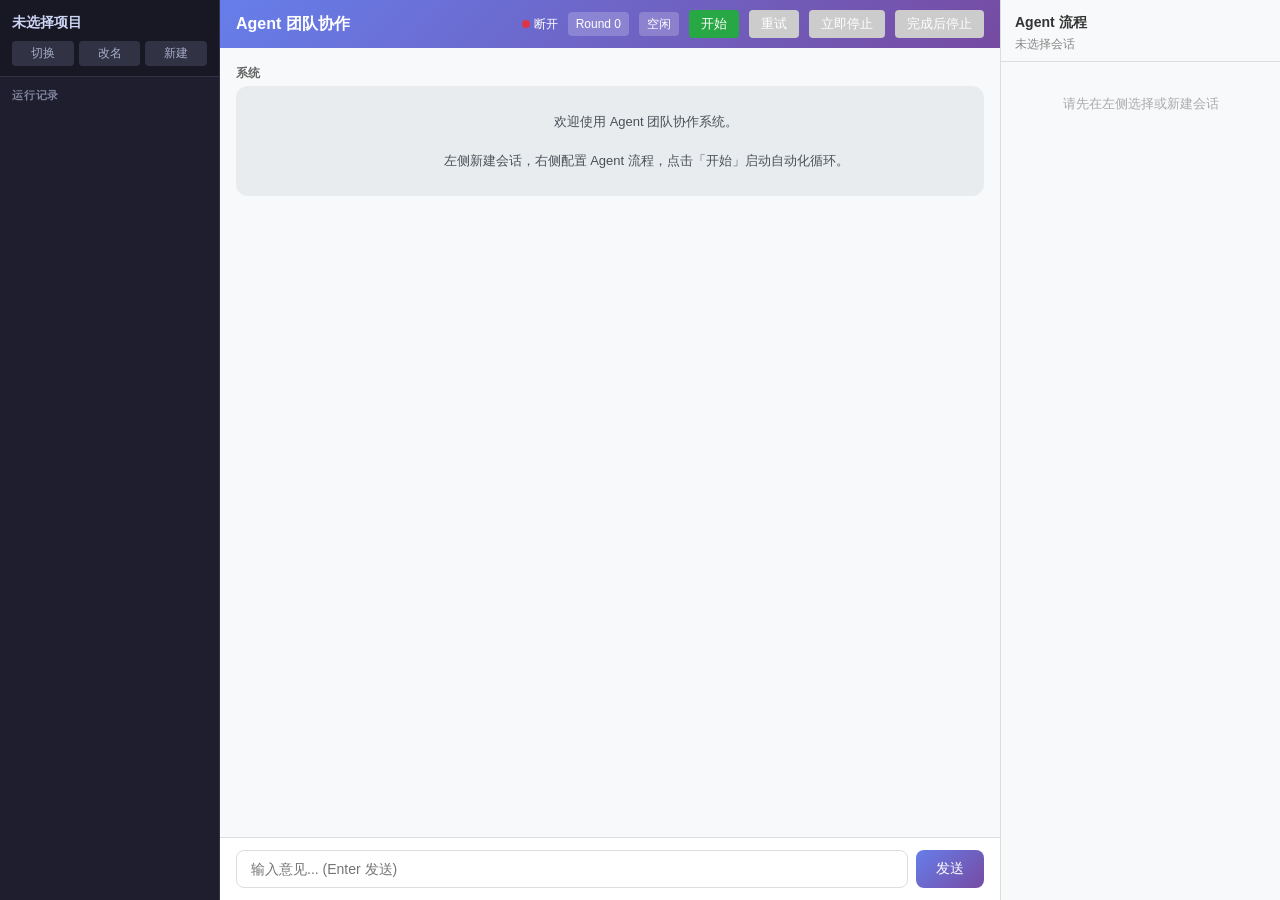
==== frontend/index.html @ 190258da "first" ====
<!DOCTYPE html>
<html lang="zh-CN">
<head>
    <meta charset="UTF-8">
    <meta name="viewport" content="width=device-width, initial-scale=1.0">
    <title>Agent 团队协作</title>
    <link rel="stylesheet" href="static/style.css">
</head>
<body>
<div class="app-layout">

    <!-- ===== Left: Project Header + Session Sidebar ===== -->
    <aside class="conv-sidebar">
        <!-- Project Header -->
        <div class="project-header">
            <div class="project-title" id="project-title">未选择项目</div>
            <div class="project-actions">
                <button type="button" id="switch-conv-btn" title="切换项目">切换</button>
                <button type="button" id="rename-conv-btn" title="改名">改名</button>
                <button type="button" id="new-conv-btn" title="新建项目">新建</button>
            </div>
        </div>

        <!-- Sessions section (current project only) -->
        <div class="sidebar-section sessions">
            <div class="sidebar-section-header">
                <span>运行记录</span>
            </div>
            <div class="sidebar-list" id="session-sidebar-list">
                <!-- Populated by app.js -->
            </div>
            <div class="sidebar-pagination" id="session-pagination" style="display:none">
                <button type="button" id="session-page-prev" disabled>‹</button>
                <span id="session-page-info">1 / 1</span>
                <button type="button" id="session-page-next" disabled>›</button>
            </div>
        </div>
    </aside>

    <!-- ===== Middle: Chat / Session View ===== -->
    <main class="chat-main" id="chat-main">
        <!-- Header -->
        <header class="chat-header">
            <h1 id="chat-title">Agent 团队协作</h1>
            <div class="control-panel">
                <span id="connection-status" class="connection-status disconnected">
                    <span class="status-dot"></span> 断开
                </span>
                <span id="round-counter">Round 0</span>
                <span id="status">空闲</span>
                <button type="button" id="start-btn">开始</button>
                <button type="button" id="retry-btn" disabled>重试</button>
                <button type="button" id="stop-btn" disabled>立即停止</button>
                <button type="button" id="stop-after-btn" disabled>完成后停止</button>
            </div>
        </header>

        <!-- Intervention Banner (hidden by default) -->
        <div id="intervention-banner" class="intervention-banner hidden">
            <span id="intervention-message">等待用户输入...</span>
            <span id="countdown">30</span>秒
            <button type="button" id="skip-btn">跳过等待</button>
        </div>

        <!-- Session View Header (back button, shown when viewing a session) -->
        <div id="session-view-header" class="session-view-header hidden">
            <button type="button" class="back-btn" id="back-btn">← 返回</button>
            <span class="session-view-title" id="session-view-title">会话日志</span>
        </div>

        <!-- Chat Messages -->
        <div id="messages" class="messages-area">
            <div class="message message-system">
                <div class="message-header"><span class="role">系统</span></div>
                <div class="message-content">
                    欢迎使用 Agent 团队协作系统。<br>
                    左侧新建会话，右侧配置 Agent 流程，点击「开始」启动自动化循环。
                </div>
            </div>
        </div>

        <!-- Session View (conversation bubbles, replaces messages area) -->
        <div id="session-view" class="session-view-area"></div>

        <!-- Input Area -->
        <footer class="input-area">
            <input type="text" id="message-input" placeholder="输入意见... (Enter 发送)" />
            <button type="button" id="send-btn">发送</button>
        </footer>
    </main>

    <!-- ===== Right: Pipeline Config Panel ===== -->
    <aside class="pipeline-panel" id="pipeline-panel">
        <div class="pipeline-header">
            <h3>Agent 流程</h3>
            <div class="pipeline-conv-name" id="pipeline-conv-name">未选择会话</div>
        </div>

        <div class="pipeline-workdir" id="pipeline-workdir" style="display:none">
            <label>工作目录（所有步骤共用）</label>
            <input type="text" id="pipeline-workdir-input" placeholder="e.g. E:\AI\project..." />
        </div>

        <div class="pipeline-steps-list" id="pipeline-steps-list">
            <div class="pipeline-no-conv" id="pipeline-no-conv">
                请先在左侧选择或新建会话
            </div>
        </div>

        <div class="pipeline-actions" id="pipeline-actions" style="display:none">
            <button type="button" class="btn-add-step" id="add-step-btn">+ 添加步骤</button>
            <button type="button" class="btn-save-pipeline" id="save-pipeline-btn">保存流程</button>
        </div>
    </aside>

</div>
<!-- Conversation Switcher Modal -->
<div id="conv-modal" class="conv-modal hidden">
    <div class="conv-modal-backdrop" id="conv-modal-backdrop"></div>
    <div class="conv-modal-content">
        <div class="conv-modal-header">
            <span>切换项目</span>
            <button type="button" id="conv-modal-close">×</button>
        </div>
        <div id="conv-modal-list" class="conv-modal-list">
            <!-- Populated by app.js -->
        </div>
        <div class="conv-modal-footer">
            <button type="button" id="conv-modal-new">+ 新建项目</button>
        </div>
    </div>
</div>

<script src="static/app.js"></script>
</body>
</html>
---- frontend/static/style.css ----
/*
 * Shared Styles for Multi-Agent Chat System
 * Three-column layout: conv-sidebar | chat-main | pipeline-panel
 */

* {
  box-sizing: border-box;
  margin: 0;
  padding: 0;
}

body {
  font-family: -apple-system, BlinkMacSystemFont, 'Segoe UI', Roboto, 'Helvetica Neue', Arial, sans-serif;
  font-size: 14px;
  line-height: 1.5;
  color: #333;
  background-color: #f5f5f5;
  height: 100vh;
  overflow: hidden;
}

/* ===== Three-Column App Layout ===== */
.app-layout {
  display: flex;
  height: 100vh;
  overflow: hidden;
}

/* ===== Left Sidebar: Project Header + Sessions ===== */
.conv-sidebar {
  width: 220px;
  flex-shrink: 0;
  display: flex;
  flex-direction: column;
  background: #1e1e2e;
  color: #cdd6f4;
  border-right: 1px solid #313244;
  overflow: hidden;
}

/* Project Header */
.project-header {
  flex-shrink: 0;
  padding: 12px 12px 10px;
  border-bottom: 1px solid #313244;
  background: #181825;
}

.project-title {
  font-size: 14px;
  font-weight: 600;
  color: #cdd6f4;
  overflow: hidden;
  text-overflow: ellipsis;
  white-space: nowrap;
  margin-bottom: 8px;
  min-height: 20px;
}

.project-actions {
  display: flex;
  gap: 5px;
}

.project-actions button {
  flex: 1;
  background: #313244;
  border: none;
  color: #a6adc8;
  padding: 4px 0;
  border-radius: 4px;
  cursor: pointer;
  font-size: 12px;
  transition: background 0.15s, color 0.15s;
}

.project-actions button:hover {
  background: #45475a;
  color: #cdd6f4;
}

.sidebar-section {
  display: flex;
  flex-direction: column;
  overflow: hidden;
}

.sidebar-section.sessions {
  flex: 1;
  min-height: 0;
}

.sidebar-section-header {
  display: flex;
  justify-content: space-between;
  align-items: center;
  padding: 10px 12px 6px;
  font-size: 11px;
  font-weight: 700;
  letter-spacing: 0.8px;
  text-transform: uppercase;
  color: #7f849c;
  flex-shrink: 0;
}

.sidebar-list {
  flex: 1;
  overflow-y: auto;
  padding: 0 8px 8px;
}

.sidebar-list::-webkit-scrollbar {
  width: 4px;
}

.sidebar-list::-webkit-scrollbar-track {
  background: transparent;
}

.sidebar-list::-webkit-scrollbar-thumb {
  background: #45475a;
  border-radius: 2px;
}

/* Conversation Switcher Modal */
.conv-modal {
  position: fixed;
  inset: 0;
  z-index: 1000;
  display: flex;
  align-items: center;
  justify-content: center;
}

.conv-modal.hidden { display: none; }

.conv-modal-backdrop {
  position: absolute;
  inset: 0;
  background: rgba(0, 0, 0, 0.55);
}

.conv-modal-content {
  position: relative;
  background: #1e1e2e;
  border: 1px solid #45475a;
  border-radius: 10px;
  width: 340px;
  max-height: 70vh;
  display: flex;
  flex-direction: column;
  box-shadow: 0 8px 32px rgba(0,0,0,0.5);
}

.conv-modal-header {
  display: flex;
  justify-content: space-between;
  align-items: center;
  padding: 14px 16px 10px;
  font-size: 14px;
  font-weight: 600;
  color: #cdd6f4;
  border-bottom: 1px solid #313244;
  flex-shrink: 0;
}

.conv-modal-header button {
  background: none;
  border: none;
  color: #6c7086;
  font-size: 20px;
  cursor: pointer;
  line-height: 1;
  padding: 0 2px;
}

.conv-modal-header button:hover { color: #cdd6f4; }

.conv-modal-list {
  flex: 1;
  overflow-y: auto;
  padding: 8px;
}

.conv-modal-item {
  display: flex;
  align-items: center;
  gap: 8px;
  padding: 9px 10px;
  border-radius: 6px;
  cursor: pointer;
  color: #a6adc8;
  font-size: 13px;
  transition: background 0.12s;
}

.conv-modal-item:hover { background: #313244; color: #cdd6f4; }

.conv-modal-item.active {
  background: #45475a;
  color: #cdd6f4;
  font-weight: 500;
}

.conv-modal-item-dot {
  width: 7px;
  height: 7px;
  border-radius: 50%;
  background: #a6e3a1;
  flex-shrink: 0;
  opacity: 0;
}

.conv-modal-item.active .conv-modal-item-dot { opacity: 1; }

.conv-modal-item-name {
  flex: 1;
  overflow: hidden;
  text-overflow: ellipsis;
  white-space: nowrap;
}

.conv-modal-item-del {
  display: none;
  background: none;
  border: none;
  color: #6c7086;
  font-size: 15px;
  cursor: pointer;
  padding: 0 2px;
  line-height: 1;
}

.conv-modal-item:hover .conv-modal-item-del { display: block; }
.conv-modal-item-del:hover { color: #f38ba8; }

.conv-modal-footer {
  padding: 10px 12px 12px;
  border-top: 1px solid #313244;
  flex-shrink: 0;
}

.conv-modal-footer button {
  width: 100%;
  background: #313244;
  border: none;
  color: #a6adc8;
  padding: 8px;
  border-radius: 6px;
  cursor: pointer;
  font-size: 13px;
  transition: background 0.15s;
}

.conv-modal-footer button:hover {
  background: #45475a;
  color: #cdd6f4;
}

/* Sessions in sidebar */
.session-sidebar-item {
  display: flex;
  align-items: center;
  padding: 6px 8px;
  border-radius: 6px;
  cursor: pointer;
  font-size: 12px;
  color: #a6adc8;
  gap: 6px;
  transition: background 0.15s;
  min-width: 0;
}

.session-sidebar-item:hover {
  background: #313244;
  color: #cdd6f4;
}

.session-sidebar-item.active {
  background: #45475a;
  color: #cdd6f4;
}

.session-agent-badge {
  font-size: 10px;
  font-weight: 700;
  padding: 1px 5px;
  border-radius: 3px;
  flex-shrink: 0;
  text-transform: uppercase;
}

.badge-codex {
  background: #fab387;
  color: #1e1e2e;
}

.badge-claude {
  background: #cba6f7;
  color: #1e1e2e;
}

.session-sidebar-label {
  flex: 1;
  overflow: hidden;
  text-overflow: ellipsis;
  white-space: nowrap;
}

.session-status-info {
  font-size: 9px;
  color: #6c7086;
  flex-shrink: 0;
  font-family: 'Consolas', 'Monaco', monospace;
}

.session-sidebar-item.active .session-status-info {
  color: #a6adc8;
}

.session-del-btn {
  background: transparent;
  border: none;
  color: #6c7086;
  font-size: 14px;
  cursor: pointer;
  padding: 0 4px;
  margin-left: 2px;
  border-radius: 3px;
  opacity: 0.4;
  transition: opacity 0.15s, color 0.15s;
}

.session-sidebar-item:hover .session-del-btn {
  opacity: 1;
}

.session-del-btn:hover {
  color: #f38ba8;
  background: rgba(243, 139, 168, 0.15);
}

/* Sidebar pagination */
.sidebar-pagination {
  flex-shrink: 0;
  display: flex;
  align-items: center;
  justify-content: center;
  gap: 8px;
  padding: 6px 8px;
  border-top: 1px solid #313244;
  background: #181825;
}

.sidebar-pagination button {
  background: #313244;
  border: none;
  color: #a6adc8;
  width: 24px;
  height: 24px;
  border-radius: 4px;
  cursor: pointer;
  font-size: 14px;
  line-height: 1;
  transition: background 0.15s, color 0.15s;
}

.sidebar-pagination button:hover:not(:disabled) {
  background: #45475a;
  color: #cdd6f4;
}

.sidebar-pagination button:disabled {
  opacity: 0.35;
  cursor: default;
}

#session-page-info {
  font-size: 11px;
  color: #7f849c;
  min-width: 36px;
  text-align: center;
}

/* Session status badge */
.session-status-badge {
  font-size: 9px;
  font-weight: 600;
  padding: 1px 5px;
  border-radius: 3px;
  flex-shrink: 0;
  text-transform: uppercase;
}

.session-status-badge.running {
  background: #a6e3a1;
  color: #1e1e2e;
}

/* Session resume button */
.session-resume-btn {
  background: transparent;
  border: 1px solid #a6e3a1;
  color: #a6e3a1;
  font-size: 10px;
  padding: 1px 6px;
  border-radius: 3px;
  cursor: pointer;
  flex-shrink: 0;
  transition: background 0.15s, color 0.15s;
}

.session-resume-btn:hover {
  background: #a6e3a1;
  color: #1e1e2e;
}

/* Resume modal */
#resume-modal .conv-modal-content {
  width: 400px;
}

.resume-modal-body {
  padding: 14px 16px;
}

/* ===== Middle: Chat main ===== */
.chat-main {
  flex: 1;
  display: flex;
  flex-direction: column;
  overflow: hidden;
  background: #fff;
}

/* Header */
.chat-header {
  display: flex;
  justify-content: space-between;
  align-items: center;
  padding: 10px 16px;
  background: linear-gradient(135deg, #667eea 0%, #764ba2 100%);
  color: white;
  flex-shrink: 0;
}

.chat-header h1 {
  font-size: 16px;
  font-weight: 600;
}

.control-panel {
  display: flex;
  align-items: center;
  gap: 10px;
}

.control-panel button {
  padding: 5px 12px;
  border: none;
  border-radius: 4px;
  cursor: pointer;
  font-size: 13px;
  transition: background 0.2s;
}

#start-btn {
  background: #28a745;
  color: white;
}

#start-btn:hover { background: #218838; }
#start-btn:disabled { background: #ccc; cursor: not-allowed; }

#retry-btn {
  background: #6610f2;
  color: white;
}

#retry-btn:hover { background: #520dc2; }
#retry-btn:disabled { background: #ccc; cursor: not-allowed; }

#stop-btn {
  background: #dc3545;
  color: white;
}

#stop-btn:hover { background: #c82333; }
#stop-btn:disabled { background: #ccc; cursor: not-allowed; }

#stop-after-btn {
  background: #e67e22;
  color: white;
}

#stop-after-btn:hover { background: #ca6f1e; }
#stop-after-btn:disabled { background: #ccc; cursor: not-allowed; }

/* Status indicators */
.connection-status {
  display: inline-flex;
  align-items: center;
  gap: 4px;
  font-size: 12px;
}

.status-dot {
  width: 8px;
  height: 8px;
  border-radius: 50%;
}

.connected .status-dot { background: #28a745; }
.disconnected .status-dot { background: #dc3545; }

#round-counter, #status {
  font-size: 12px;
  background: rgba(255,255,255,0.2);
  padding: 3px 8px;
  border-radius: 4px;
}

/* Intervention banner */
.intervention-banner {
  padding: 8px 16px;
  background: #fff3cd;
  border-bottom: 1px solid #ffeeba;
  display: flex;
  justify-content: space-between;
  align-items: center;
  flex-shrink: 0;
}

.intervention-banner.hidden { display: none; }

.intervention-banner #countdown {
  font-weight: bold;
  color: #856404;
}

#skip-btn {
  background: #ffc107;
  border: none;
  padding: 4px 12px;
  border-radius: 4px;
  cursor: pointer;
}

/* Session view banner (back button row) */
.session-view-header {
  display: flex;
  align-items: center;
  gap: 10px;
  padding: 8px 14px;
  background: #f8f9fa;
  border-bottom: 1px solid #ddd;
  flex-shrink: 0;
}

.session-view-header.hidden { display: none; }

.back-btn {
  background: #667eea;
  color: white;
  border: none;
  padding: 4px 12px;
  border-radius: 4px;
  cursor: pointer;
  font-size: 13px;
}

.back-btn:hover { background: #5a6fd8; }

.session-view-title {
  display: flex;
  align-items: center;
  gap: 10px;
  flex: 1;
  font-size: 13px;
  color: #555;
  font-weight: 500;
}

.session-view-title-text {
  color: #555;
}

.session-header-status {
  font-size: 11px;
  color: #888;
  font-weight: normal;
  margin-left: 8px;
}

.session-header-actions {
  display: flex;
  gap: 6px;
  margin-left: auto;
}

.session-header-btn {
  background: #667eea;
  color: white;
  border: none;
  padding: 4px 12px;
  border-radius: 4px;
  cursor: pointer;
  font-size: 12px;
  transition: background 0.15s;
}

.session-header-btn:hover { background: #5a6fd8; }

.session-header-btn.delete {
  background: #e74c3c;
}

.session-header-btn.delete:hover {
  background: #c0392b;
}

/* Messages area (chat view) */
.messages-area {
  flex: 1;
  overflow-y: auto;
  padding: 16px;
  background: #f8f9fa;
}

/* Session view area (replaces messages when viewing a session) */
.session-view-area {
  flex: 1;
  overflow-y: auto;
  padding: 16px;
  background: #f0f0f5;
  display: none;
}

.chat-main.session-view .messages-area { display: none; }
.chat-main.session-view .session-view-area { display: block; }
.chat-main.session-view .input-area { display: none; }

/* Message bubbles */
.message {
  margin-bottom: 12px;
  max-width: 85%;
}

.message-header {
  display: flex;
  justify-content: space-between;
  align-items: baseline;
  margin-bottom: 4px;
  font-size: 12px;
}

.message .role { font-weight: 600; }

.message .timestamp {
  color: #666;
  font-size: 11px;
}

.message-content {
  padding: 10px 14px;
  border-radius: 12px;
  word-wrap: break-word;
  white-space: pre-wrap;
}

.message-content code {
  background: rgba(0,0,0,0.05);
  padding: 2px 4px;
  border-radius: 3px;
  font-family: monospace;
}

/* User messages */
.message-user { margin-left: auto; }
.message-user .role { color: #0066cc; }
.message-user .message-content {
  background: linear-gradient(135deg, #667eea 0%, #764ba2 100%);
  color: white;
}

/* Codex messages */
.message-codex { margin-right: auto; }
.message-codex .role { color: #ff6b35; }
.message-codex .message-content {
  background: #fff4e6;
  border: 1px solid #ffcc80;
}

/* Claude messages */
.message-claude { margin-right: auto; }
.message-claude .role { color: #8b5cf6; }
.message-claude .message-content {
  background: #f3e8ff;
  border: 1px solid #c4b5fd;
}

/* System messages */
.message-system {
  max-width: 100%;
  text-align: center;
}

.message-system .role { color: #666; }
.message-system .message-content {
  background: #e9ecef;
  color: #495057;
  font-size: 13px;
  padding: 6px 12px;
}

/* View log link on chat messages */
.view-log-link {
  display: inline-block;
  font-size: 11px;
  color: #888;
  text-decoration: none;
  margin-top: 5px;
  cursor: pointer;
  border: none;
  background: none;
  padding: 0;
}

.view-log-link:hover { color: #667eea; text-decoration: underline; }

/* Input area */
.input-area {
  display: flex;
  padding: 12px 16px;
  background: #fff;
  border-top: 1px solid #ddd;
  gap: 8px;
  flex-shrink: 0;
}

#message-input {
  flex: 1;
  padding: 10px 14px;
  border: 1px solid #ddd;
  border-radius: 8px;
  font-size: 14px;
  outline: none;
}

#message-input:focus { border-color: #667eea; }

#send-btn {
  padding: 10px 20px;
  background: linear-gradient(135deg, #667eea 0%, #764ba2 100%);
  color: white;
  border: none;
  border-radius: 8px;
  cursor: pointer;
  font-size: 14px;
}

#send-btn:hover { opacity: 0.9; }

/* ===== Right Panel: Pipeline Config ===== */
.pipeline-panel {
  width: 280px;
  flex-shrink: 0;
  display: flex;
  flex-direction: column;
  background: #f8f9fa;
  border-left: 1px solid #ddd;
  overflow: hidden;
}

.pipeline-header {
  padding: 12px 14px 8px;
  border-bottom: 1px solid #ddd;
  flex-shrink: 0;
}

.pipeline-header h3 {
  font-size: 14px;
  font-weight: 600;
  color: #333;
  margin-bottom: 2px;
}

.pipeline-conv-name {
  font-size: 12px;
  color: #888;
}

.pipeline-workdir {
  padding: 10px 14px;
  border-bottom: 1px solid #ddd;
  flex-shrink: 0;
}

.pipeline-workdir label {
  display: block;
  font-size: 11px;
  color: #888;
  margin-bottom: 4px;
}

.pipeline-workdir input {
  width: 100%;
  padding: 6px 10px;
  border: 1px solid #ddd;
  border-radius: 4px;
  font-size: 12px;
  font-family: 'Consolas', 'Monaco', monospace;
  outline: none;
}

.pipeline-workdir input:focus {
  border-color: #667eea;
}

.pipeline-steps-list {
  flex: 1;
  overflow-y: auto;
  padding: 8px 10px;
}

/* Compact step row */
.pipeline-step-row {
  display: flex;
  align-items: center;
  gap: 6px;
  padding: 5px 8px;
  background: white;
  border: 1px solid #e0e0e0;
  border-radius: 6px;
  margin-bottom: 5px;
}

.step-num {
  font-size: 11px;
  font-weight: 700;
  color: #aaa;
  flex-shrink: 0;
  width: 14px;
  text-align: center;
}

.step-agent-select {
  flex: 1;
  padding: 3px 6px;
  border: 1px solid #e0e0e0;
  border-radius: 4px;
  font-size: 12px;
  background: white;
  cursor: pointer;
  outline: none;
}

.step-agent-select:focus { border-color: #667eea; }

.step-prompt-btn {
  background: #f0f0f0;
  border: 1px solid #ddd;
  color: #666;
  font-size: 11px;
  padding: 3px 8px;
  border-radius: 4px;
  cursor: pointer;
  flex-shrink: 0;
  white-space: nowrap;
  transition: all 0.15s;
}

.step-prompt-btn:hover {
  background: #667eea;
  border-color: #667eea;
  color: white;
}

.step-prompt-btn.has-custom {
  background: #eef0ff;
  border-color: #667eea;
  color: #667eea;
}

.step-del-btn {
  background: none;
  border: none;
  color: #ccc;
  cursor: pointer;
  font-size: 15px;
  line-height: 1;
  padding: 0 2px;
  flex-shrink: 0;
}

.step-del-btn:hover { color: #dc3545; }

/* Prompt edit modal */
.prompt-edit-modal-content {
  width: 560px;
  max-width: 90vw;
}

.prompt-edit-body {
  padding: 12px 16px;
  display: flex;
  flex-direction: column;
  gap: 8px;
}

.prompt-vars-hint {
  font-size: 11px;
  color: #888;
  font-family: 'Consolas', 'Monaco', monospace;
  background: #f8f8f8;
  border: 1px solid #eee;
  border-radius: 4px;
  padding: 5px 8px;
}

.prompt-edit-textarea {
  width: 100%;
  height: 320px;
  padding: 8px 10px;
  border: 1px solid #ddd;
  border-radius: 6px;
  font-size: 12px;
  font-family: 'Consolas', 'Monaco', monospace;
  line-height: 1.6;
  resize: vertical;
  outline: none;
  color: #333;
  background: #fafafa;
}

.prompt-edit-textarea:focus { border-color: #667eea; background: #fff; }

.prompt-edit-footer {
  display: flex;
  justify-content: space-between;
  gap: 8px;
}

.prompt-clear-btn {
  background: none;
  border: 1px solid #ddd;
  color: #888;
  padding: 7px 14px;
  border-radius: 6px;
  font-size: 13px;
  cursor: pointer;
  transition: all 0.15s;
}

.prompt-clear-btn:hover {
  border-color: #dc3545;
  color: #dc3545;
}

.prompt-confirm-btn {
  background: linear-gradient(135deg, #667eea 0%, #764ba2 100%);
  border: none;
  color: white;
  padding: 7px 24px;
  border-radius: 6px;
  font-size: 13px;
  font-weight: 500;
  cursor: pointer;
  transition: opacity 0.15s;
}

.prompt-confirm-btn:hover { opacity: 0.9; }

.pipeline-actions {
  padding: 10px;
  border-top: 1px solid #ddd;
  display: flex;
  flex-direction: column;
  gap: 6px;
  flex-shrink: 0;
}

.btn-add-step {
  background: white;
  border: 1px dashed #aaa;
  border-radius: 6px;
  padding: 7px;
  font-size: 13px;
  color: #666;
  cursor: pointer;
  text-align: center;
  transition: all 0.15s;
}

.btn-add-step:hover {
  border-color: #667eea;
  color: #667eea;
  background: #f0f3ff;
}

.btn-save-pipeline {
  background: linear-gradient(135deg, #667eea 0%, #764ba2 100%);
  color: white;
  border: none;
  border-radius: 6px;
  padding: 8px;
  font-size: 13px;
  font-weight: 500;
  cursor: pointer;
  text-align: center;
  transition: opacity 0.2s;
}

.btn-save-pipeline:hover { opacity: 0.9; }

.btn-save-pipeline.saved {
  background: #28a745;
}

.pipeline-no-conv {
  padding: 24px 16px;
  text-align: center;
  color: #aaa;
  font-size: 13px;
}

/* ===== Session View Conversation Bubbles ===== */
.conv-bubble {
  margin-bottom: 12px;
  max-width: 85%;
}

.conv-bubble.user-bubble {
  margin-left: auto;
}

.conv-bubble .bubble-header {
  font-size: 11px;
  color: #888;
  margin-bottom: 3px;
  display: flex;
  justify-content: space-between;
}

.conv-bubble .bubble-body {
  padding: 9px 13px;
  border-radius: 12px;
  white-space: pre-wrap;
  word-break: break-word;
  font-size: 13px;
}

.text-bubble .bubble-body {
  background: #f0f0f5;
  border: 1px solid #e0e0e8;
}

.tool-bubble {
  max-width: 100%;
}

.tool-bubble .bubble-body {
  background: #1e1e2e;
  color: #cdd6f4;
  font-family: 'Consolas', 'Monaco', monospace;
  font-size: 11px;
  border-radius: 6px;
  padding: 8px 12px;
}

.tool-result-bubble .bubble-body {
  background: #1e2e1e;
  color: #a6e3a1;
  font-family: 'Consolas', 'Monaco', monospace;
  font-size: 11px;
  border-radius: 6px;
  padding: 8px 12px;
  max-height: 200px;
  overflow-y: auto;
}

.done-bubble {
  max-width: 100%;
  text-align: center;
}

.done-bubble .bubble-body {
  background: #e8f5e9;
  border: 1px solid #a5d6a7;
  color: #388e3c;
  font-size: 12px;
  border-radius: 6px;
  padding: 6px 12px;
  display: inline-block;
}

.error-bubble {
  max-width: 100%;
}

.error-bubble .bubble-body {
  background: #ffeaea;
  border: 1px solid #ffcdd2;
  color: #c62828;
  font-size: 12px;
  border-radius: 6px;
  padding: 8px 12px;
}

.session-bubble {
  max-width: 100%;
  text-align: center;
}

.session-bubble .bubble-body {
  background: #e8eaf6;
  color: #5c6bc0;
  font-size: 12px;
  border-radius: 6px;
  padding: 4px 12px;
  display: inline-block;
}

/* Structured message bubbles (session_reader / file-based view) */
.conv-bubble .bubble-role {
  font-size: 10px;
  font-weight: 600;
  letter-spacing: 0.05em;
  text-transform: uppercase;
  color: #888;
  margin-bottom: 3px;
}

.user-bubble .bubble-body {
  background: #dbeafe;
  border: 1px solid #93c5fd;
  color: #1e3a5f;
}

.user-bubble .bubble-role {
  color: #2563eb;
}

.thinking-bubble {
  max-width: 100%;
  opacity: 0.7;
}

.thinking-bubble .bubble-header span {
  font-style: italic;
  color: #a0a0b0;
}

.thinking-bubble .bubble-body {
  background: #1a1a2e;
  color: #9090b0;
  font-family: 'Consolas', 'Monaco', monospace;
  font-size: 11px;
  border-radius: 6px;
  padding: 8px 12px;
}

/* ===== Logs page styles (logs.html) ===== */
.logs-container {
  display: flex;
  height: 100vh;
}

.session-list {
  width: 250px;
  background: #f8f9fa;
  border-right: 1px solid #ddd;
  overflow-y: auto;
  padding: 16px;
}

.session-list h2 {
  font-size: 16px;
  margin-bottom: 12px;
}

.session-group {
  margin-bottom: 16px;
}

.session-group-header {
  font-weight: 600;
  color: #666;
  margin-bottom: 8px;
  font-size: 13px;
}

.session-item {
  padding: 8px 10px;
  background: white;
  border: 1px solid #ddd;
  border-radius: 4px;
  margin-bottom: 4px;
  cursor: pointer;
  font-size: 12px;
}

.session-item:hover { background: #f0f0f0; }
.session-item.active {
  background: #667eea;
  color: white;
  border-color: #667eea;
}

.log-viewer {
  flex: 1;
  display: flex;
  flex-direction: column;
}

.log-viewer header {
  padding: 12px 16px;
  background: #f8f9fa;
  border-bottom: 1px solid #ddd;
  display: flex;
  justify-content: space-between;
  align-items: center;
}

.log-viewer h2 { font-size: 16px; }

.log-content {
  flex: 1;
  overflow-y: auto;
  padding: 16px;
  background: #1e1e1e;
  color: #d4d4d4;
  font-family: 'Consolas', 'Monaco', monospace;
  font-size: 12px;
  line-height: 1.6;
  white-space: pre-wrap;
}

/* Conversation view in logs.html */
.conv-view {
  flex: 1;
  overflow-y: auto;
  padding: 16px;
  background: #f0f0f5;
  display: none;
}

.conv-view.active { display: block; }
.log-content.active { display: block; }

.log-line { margin-bottom: 2px; }
.log-stdout { color: #d4d4d4; }
.log-stderr { color: #f48771; }
.log-event  { color: #569cd6; }

/* Rich log event rendering */
.log-ts    { color: #555; font-size: 11px; }

.log-prefix {
  display: inline-block;
  padding: 0 5px;
  border-radius: 3px;
  font-size: 10px;
  font-weight: 700;
  text-transform: uppercase;
  letter-spacing: 0.5px;
  vertical-align: middle;
}

.log-prefix-tool   { background: #d4a017; color: #1e1e1e; }
.log-prefix-result { background: #4ec9b0; color: #1e1e1e; }
.log-prefix-err    { background: #f48771; color: #1e1e1e; }
.log-prefix-meta   { background: #569cd6; color: #1e1e1e; }

.log-tool-use    { color: #dcdcaa; white-space: pre-wrap; }
.log-tool-result { color: #4ec9b0; white-space: pre-wrap; }
.log-tool-name   { color: #dcdcaa; font-weight: 600; }
.log-tool-input  { color: #9cdcfe; display: block; padding-left: 16px; }
.log-tool-output { color: #b5cea8; display: block; padding-left: 16px; }
.log-session     { color: #c586c0; white-space: pre-wrap; }
.log-done        { color: #b5cea8; white-space: pre-wrap; }
.log-error-event { color: #f48771; white-space: pre-wrap; }
.log-text        { color: #d4d4d4; white-space: pre-wrap; }

/* View toggle buttons in logs.html */
.view-toggle {
  display: flex;
  gap: 8px;
}

.view-toggle button {
  padding: 4px 12px;
  border: 1px solid #ddd;
  border-radius: 4px;
  background: white;
  cursor: pointer;
  font-size: 12px;
}

.view-toggle button.active {
  background: #667eea;
  color: white;
  border-color: #667eea;
}
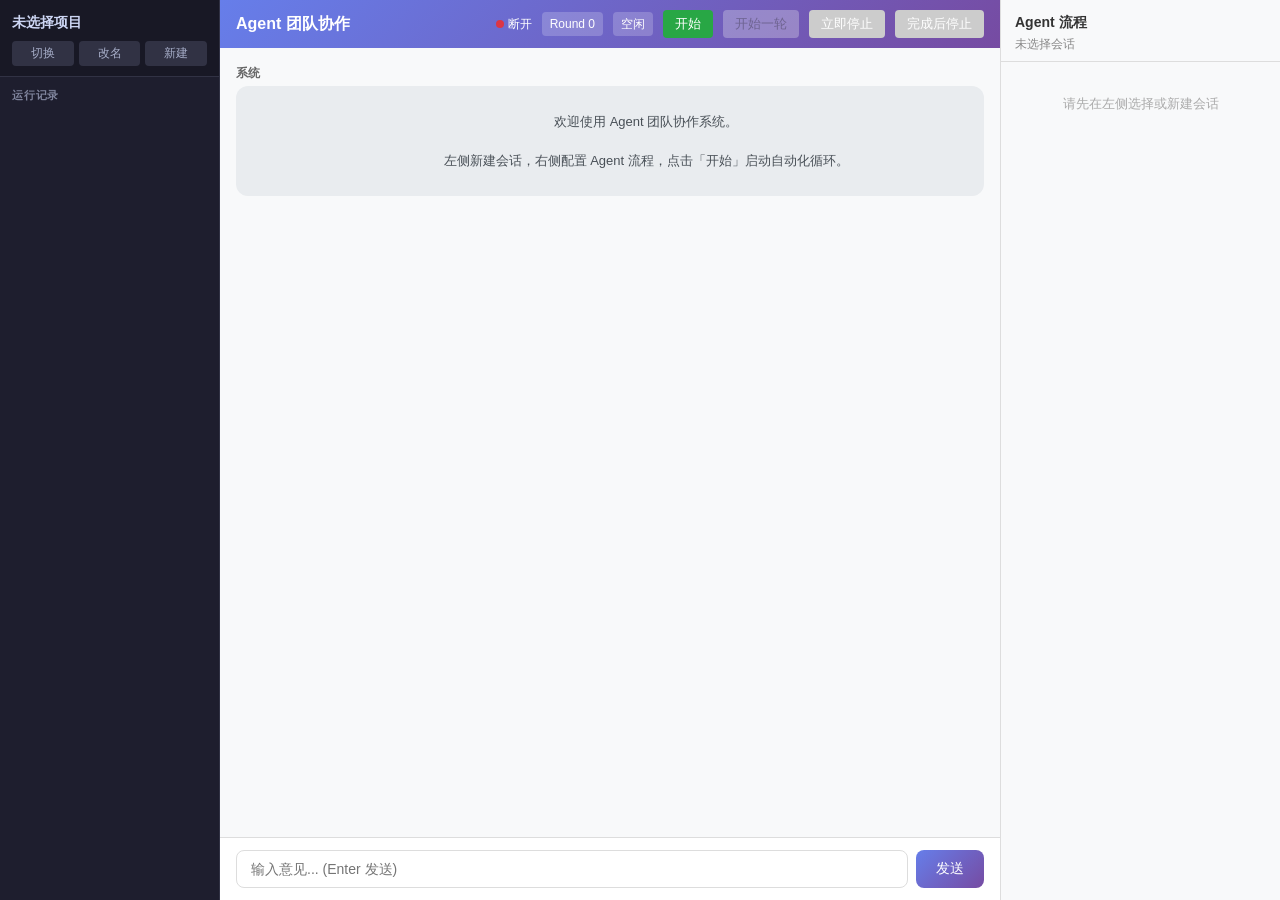
==== commit 91b35f77: "异步流程" ====
--- a/frontend/index.html
+++ b/frontend/index.html
@@ -49,7 +49,7 @@
                 <span id="round-counter">Round 0</span>
                 <span id="status">空闲</span>
                 <button type="button" id="start-btn">开始</button>
-                <button type="button" id="retry-btn" disabled>重试</button>
+                <button type="button" id="start-round-btn" disabled>开始一轮</button>
                 <button type="button" id="stop-btn" disabled>立即停止</button>
                 <button type="button" id="stop-after-btn" disabled>完成后停止</button>
             </div>
@@ -96,6 +96,20 @@
             <div class="pipeline-conv-name" id="pipeline-conv-name">未选择会话</div>
         </div>
 
+        <!-- Session-level config: max rounds + API error retries -->
+        <div class="pipeline-conv-config" id="pipeline-conv-config" style="display:none">
+            <div class="conv-config-row">
+                <label>最大轮次</label>
+                <input type="number" id="conv-max-rounds" min="0" step="1" value="0" placeholder="0=无限" style="width:70px" />
+                <span class="conv-config-hint">0=无限</span>
+            </div>
+            <div class="conv-config-row">
+                <label>API错误重试</label>
+                <input type="number" id="conv-api-retries" min="0" step="1" value="3" placeholder="次" style="width:70px" />
+                <span class="conv-config-hint">次</span>
+            </div>
+        </div>
+
         <div class="pipeline-workdir" id="pipeline-workdir" style="display:none">
             <label>工作目录（所有步骤共用）</label>
             <input type="text" id="pipeline-workdir-input" placeholder="e.g. E:\AI\project..." />
--- a/frontend/static/style.css
+++ b/frontend/static/style.css
@@ -796,6 +796,49 @@
   flex-shrink: 0;
 }
 
+/* Session config block (max rounds + retries) */
+.pipeline-conv-config {
+  padding: 10px 14px;
+  border-bottom: 1px solid #ddd;
+  background: #fafafa;
+  flex-shrink: 0;
+}
+
+.conv-config-row {
+  display: flex;
+  align-items: center;
+  gap: 8px;
+  margin-bottom: 6px;
+}
+
+.conv-config-row:last-child { margin-bottom: 0; }
+
+.conv-config-row label {
+  font-size: 11px;
+  color: #555;
+  white-space: nowrap;
+  min-width: 80px;
+}
+
+.conv-config-row input[type="number"] {
+  padding: 4px 6px;
+  border: 1px solid #ccc;
+  border-radius: 4px;
+  font-size: 12px;
+  background: #fff;
+}
+
+.conv-config-row input[type="number"]:focus {
+  outline: none;
+  border-color: #667eea;
+}
+
+.conv-config-hint {
+  font-size: 11px;
+  color: #999;
+}
+
+
 .pipeline-workdir label {
   display: block;
   font-size: 11px;
@@ -894,6 +937,23 @@
 }
 
 .step-del-btn:hover { color: #dc3545; }
+
+.step-async-label {
+  display: flex;
+  align-items: center;
+  gap: 3px;
+  font-size: 11px;
+  color: #888;
+  cursor: pointer;
+  flex-shrink: 0;
+  white-space: nowrap;
+  user-select: none;
+}
+
+.step-async-cb {
+  cursor: pointer;
+  accent-color: #667eea;
+}
 
 /* Prompt edit modal */
 .prompt-edit-modal-content {
